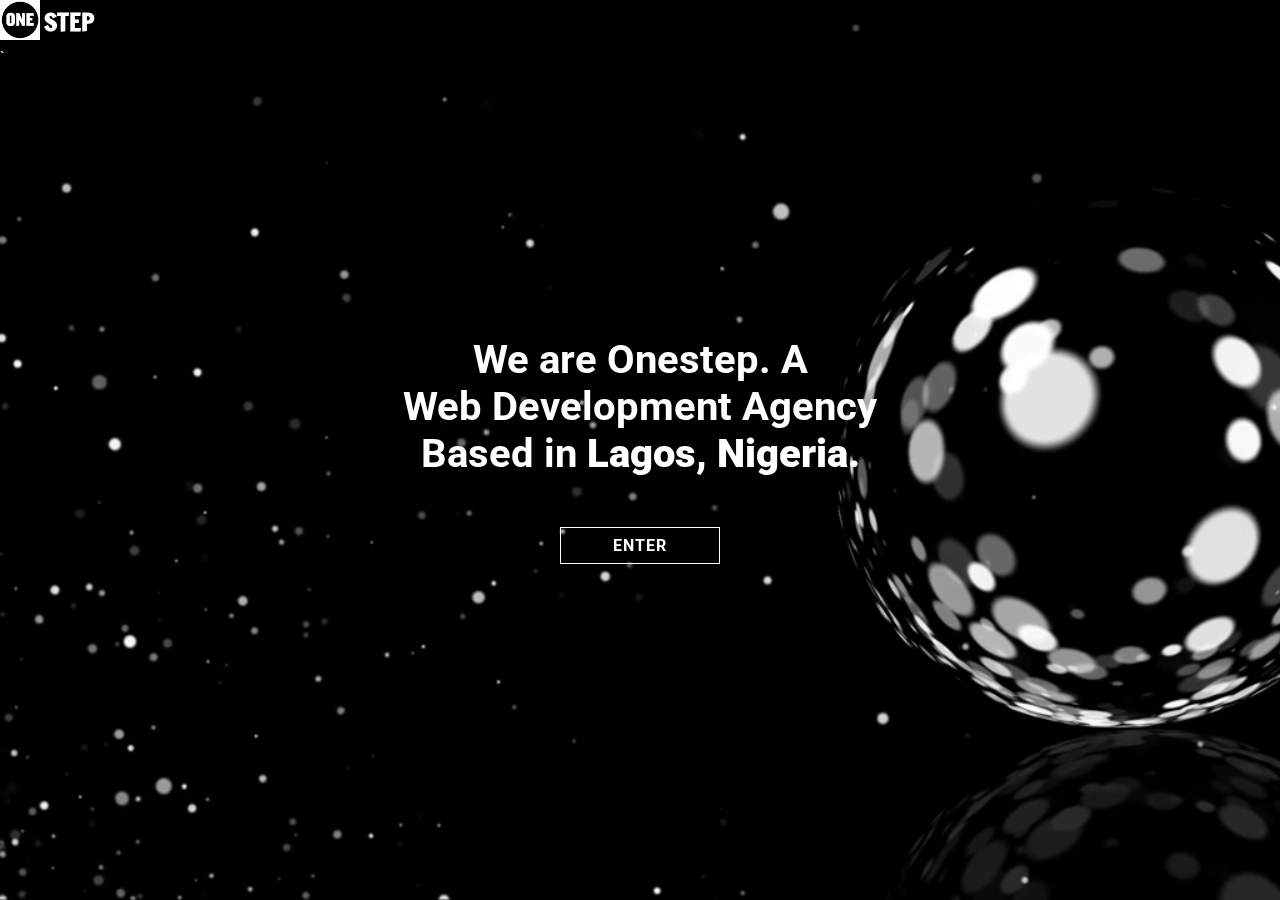
==== index.html @ 0c90d786 "New" ====
<!DOCTYPE html>
<html>
<head>
	<title>onestep</title>
	<meta charset="utf-8">
	<meta http-equiv="X-UA-Compatible" content="IE=edge">
	<meta name="viewport" content="width=device-width, initial-scale = 1">
	<link href="https://fonts.googleapis.com/css?family=Roboto" rel="stylesheet">
	<link href="https://fonts.googleapis.com/css?family=Francois+One" rel="stylesheet">
	<link rel="stylesheet" href="https://cdnjs.cloudflare.com/ajax/libs/font-awesome/4.7.0/css/font-awesome.min.css">
	<link rel="stylesheet" href="css/styles.css">
	<link rel="stylesheet" href="css/style-sm.css">
</head>
<body id="index">
	<div id="wrapper">
		<video id="video_bg1" autoplay muted loop>
			<source src="videos/index_vid.mp4" type="video/mp4">
		</video>
		<img id="one" src="images/onestep.png" width="40" alt="onestep">
		<h3 id="step">STEP</h3>
		<div id="frame">
			<div id="gallery_text">
				<div class="slideText">
					<h2>We are Onestep. A <br> Web Development Agency  <br> Based in <strong>Lagos, Nigeria.</strong></h2>
				</div>
				<!-- <div class="slideText"><h2>We create beautiful and <br> intelligent websites.</h2></div> -->
				<div id="enter"><h4><a href="pages/mainpage.html">ENTER</a></h4></div>
			</div>
		</div>
	</div>
	
</body>
</html>`
---- css/styles.css ----
/* Base Styling */

*{
	box-sizing: border-box;
	margin: 0;
	padding: 0;
}

body {
	font-family: 'Roboto', sans-serif;
}

body#index {
	font-family: 'Roboto', sans-serif;
	background-color: black;
	color: white;
	overflow-x: hidden;
}

body.mainpage {
	font-family: 'Roboto', sans-serif;
	overflow-x: hidden;
}

#wrapper {
	height: 100%;
	width: 100%;
}

#frame {
	position: absolute;
	top: 50%;
	left: 50%;
	margin-right: -50%;
	transform: translate(-50%, -50%);
}

#gallery_text {
	text-align: center;
	padding-left: 18px;
	padding-right: 18px;
}

div.slideText {
	text-align: center;
}

.slideText h2 {
	font-size: 40px;
}

/* Enter button */

div#enter {
	text-align: center;
	letter-spacing: 1px;
	border: 1px solid white;
	cursor: pointer;
	padding-top: 8px;
	padding-bottom: 8px;
	width: 160px;
	margin: auto;
	margin-top: 50px;
}

a {
	text-decoration: none;
	color: unset;
}


h3#step {
	font-family: 'Francois One', sans-serif;
	display: inline;
	position: relative;
	top: -9px;
	font-size: 25px;
}

#full_container {
	width: 100%;
	height: 100%;
}

.main_menu {
	display: none;
	width: 100%;
	height: 100%;
	position: fixed;
	top: 0;
	left: 0;
	background-color: #1e2328;
	text-align: center;
	text-transform: uppercase;
	z-index: 5;
	font-size: 55px;
}

.vertical_container {
	height: 100%;
	width: 100%;
}

.main_menu .vertical_content {
	position: absolute;
	top: 50%;
	left: 50%;
	width: 100%;
	transform: translate(-50%, -50%);
	padding-left: 15px;
	padding-right: 15px;
}

.vertical_content ul li {
	margin-bottom: 30px;
	position: relative;
}

.vertical_content ul li>a {
	color: white;
}

/* Style for the video background */


video#video_bg1 {
	position: fixed;
	min-width: 100%;
	min-height: 100%;
	z-index: -1;
}

video#video_bg2 {
	width: 100%;
	height: 100%;
}

/* Ends */

.top_container {

	height: 370px;
	background-color: black;
}

/* Slide Images */

img.slide_img {
	width: 100%;
	height: 370px;
}

.slick-dots li.slick-active button:before {
	opacity: 1;
}

.slick-dots li button:before {
	font-size: 15px;
	opacity: 1;
	color: white;
}

.slick-dots {
	bottom: 1px;
}

.slick-dotted.slick-slider {
	margin-bottom: 0;
}
/* Slideshow container */

.slideshow_container {
}

/* Intro Statement on mainpage */

.intro-statement {
	text-align: center;
	letter-spacing: 2px;
	font-family: cursive;
	background-color: black;
	color: white;
	padding: 50px;
}

.my_slides:hover {
	opacity: .6;
}

/* Moving animation */
/*
.move {	
	position: relative;
  	-webkit-animation: mymove .2s infinite;
  	-webkit-animation-delay: 6s;
  	animation: mymove .2s infinite;
  	animation-delay: 6s;
}

@-webkit-keyframes mymove {
  	from {left: 0%;}
  	to {left: 100%;}
}

@keyframes mymove {
  	from {left: 0%;} 
  	to {left: 100%;}
}
*/
#services_main {
	background-color: white;
	width: 100%;
}

.services-items {
	display: -webkit-flex; /* Safari */
	-webkit-flex-wrap: wrap;
	display: flex;
	flex-wrap: wrap;
	box-sizing: border-box;
}

#services_main h2 {
	text-align: center;
	padding-top: 80px;
	padding-bottom: 80px;
	letter-spacing: 1px;
	font-size: 30px;
}

.brand {
	padding: 5% 20px;
	width: calc(25% - 0px);
	text-align: center;
	border-right: 1px solid #eaeaea;
	border-top: 1px solid #eaeaea;
}

p.branding {
	font-size: 25px;
	margin-top: 7px;
	margin-bottom: 15px;
}
---- css/style-sm.css ----
@media (max-width: 767px) {

	video#video_bg1 {
	}

	.slideText h2 {
		font-size: 28px;
	}

	.topNav h2 {
		margin-top: unset;
		position: absolute;
		top: 8px;
		left: 15px;
	}

	.intro-statement h2 {
		font-size: 20px;
	}

	.brand {
		width: calc(50% - 0px);
	}



}
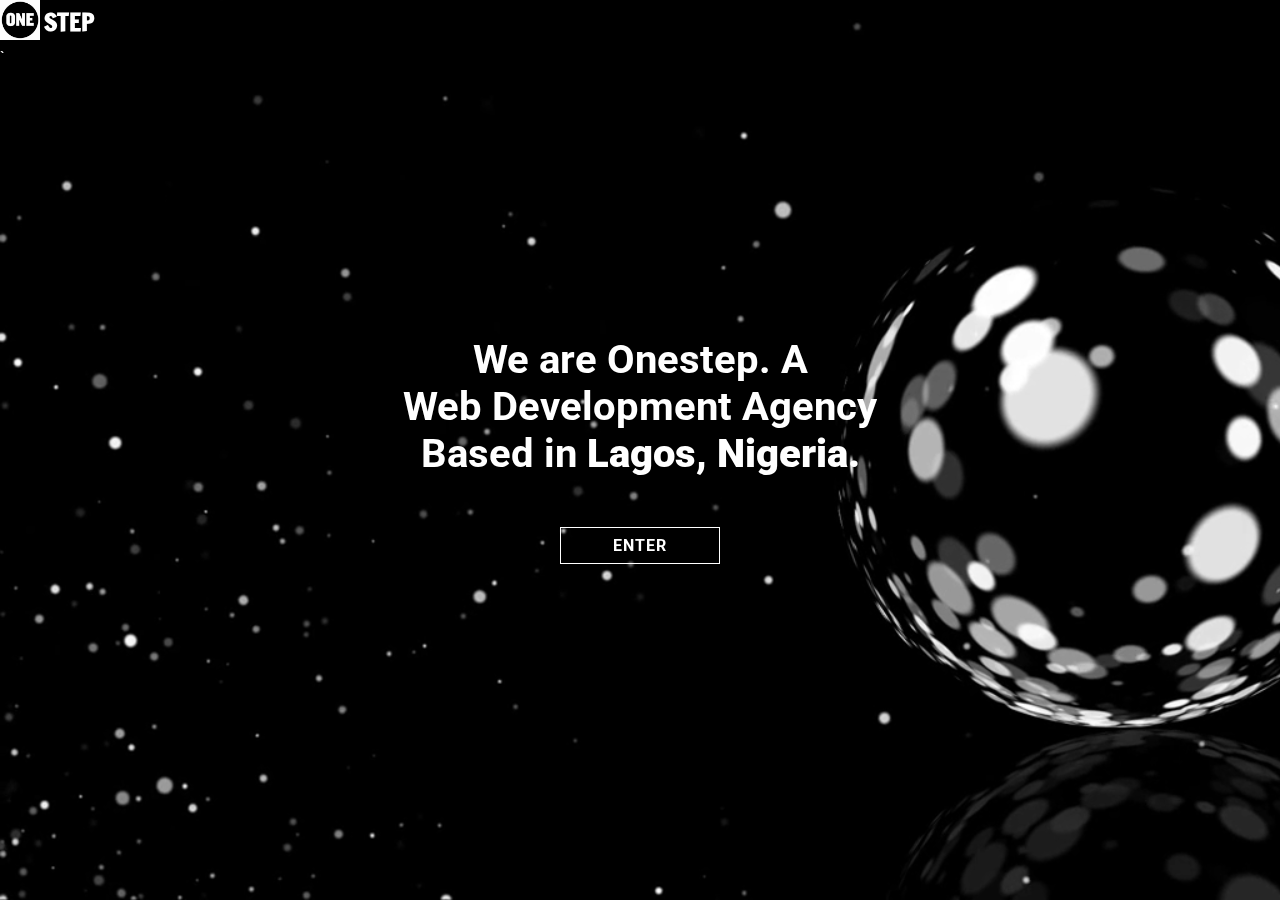
==== commit c087ca94: "New" ====
--- a/index.html
+++ b/index.html
@@ -13,9 +13,10 @@
 </head>
 <body id="index">
 	<div id="wrapper">
-		<video id="video_bg1" autoplay muted loop>
+		<video class="video" id="video_bg1" autoplay muted loop>
 			<source src="videos/index_vid.mp4" type="video/mp4">
 		</video>
+		<canvas class="canvas"></canvas>
 		<img id="one" src="images/onestep.png" width="40" alt="onestep">
 		<h3 id="step">STEP</h3>
 		<div id="frame">
@@ -28,6 +29,30 @@
 			</div>
 		</div>
 	</div>
-	
+<script src="javascript/canvas_video_player.js"></script>
+<script>
+
+var isIOS = /iPad|iPhone|iPod/.test(navigator.platform);
+
+if (isIOS) {
+
+    var canvasVideo = new CanvasVideoPlayer({
+        videoSelector: '.video',
+        canvasSelector: '.canvas',
+        timelineSelector: false,
+        autoplay: true,
+        makeLoop: true,
+        pauseOnClick: false,
+        audio: false
+    });
+
+} else {
+
+    // Use HTML5 video
+    document.querySelectorAll('.canvas')[0].style.display = 'none';
+
+}   
+
+</script>
 </body>
 </html>`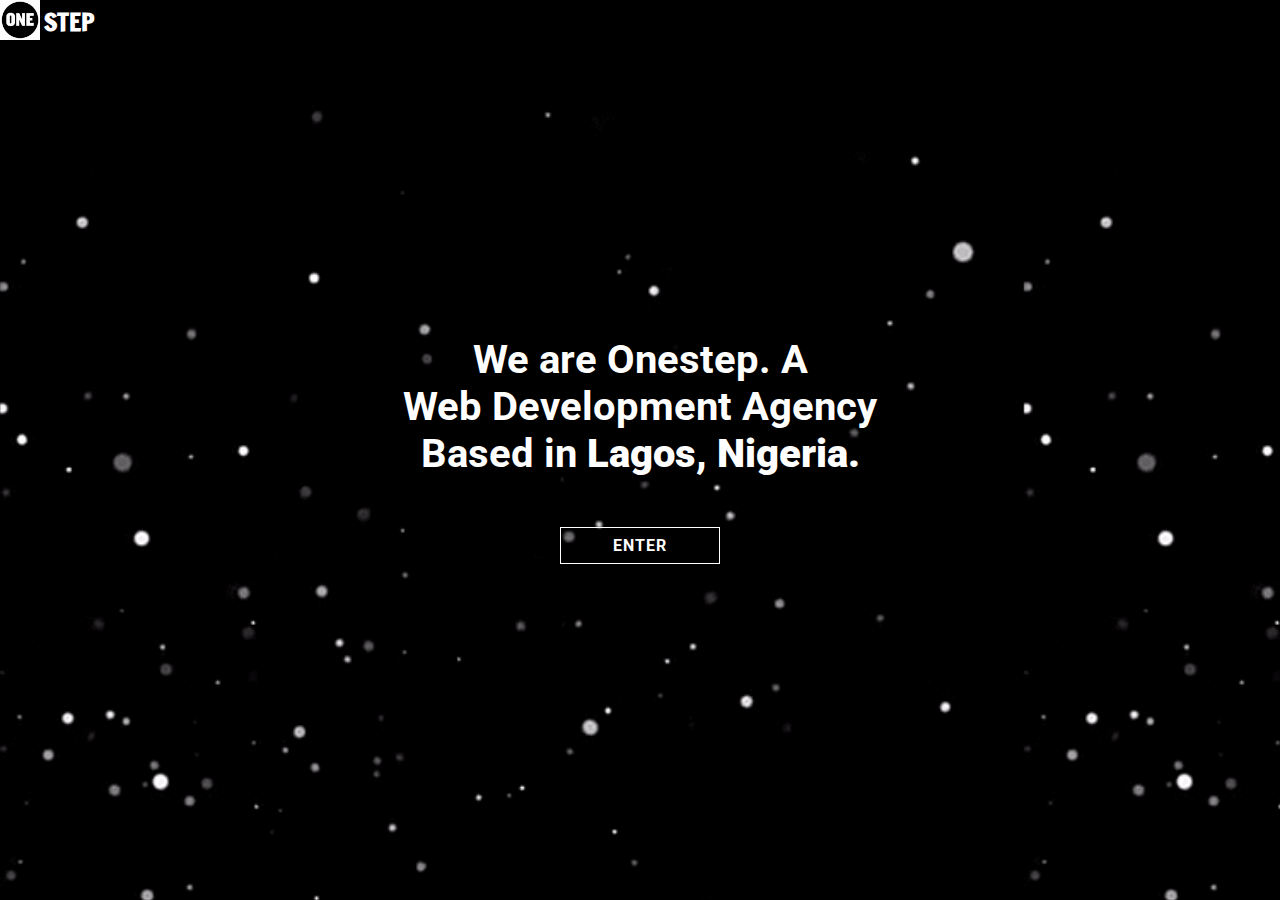
==== commit e6a2d5b0: "New" ====
--- a/index.html
+++ b/index.html
@@ -13,9 +13,9 @@
 </head>
 <body id="index">
 	<div id="wrapper">
-		<video class="video" id="video_bg1" autoplay muted loop>
+<!-- 		<video class="video" id="video_bg1" autoplay muted loop>
 			<source src="videos/index_vid.mp4" type="video/mp4">
-		</video>
+		</video> -->
 		<canvas class="canvas"></canvas>
 		<img id="one" src="images/onestep.png" width="40" alt="onestep">
 		<h3 id="step">STEP</h3>
@@ -55,4 +55,4 @@
 
 </script>
 </body>
-</html>`+</html>--- a/css/styles.css
+++ b/css/styles.css
@@ -11,6 +11,8 @@
 }
 
 body#index {
+	background-image: url(../videos/index_gif.gif);
+	background-size: 80%;
 	font-family: 'Roboto', sans-serif;
 	background-color: black;
 	color: white;
@@ -123,13 +125,13 @@
 /* Style for the video background */
 
 
-video#video_bg1 {
+/*video#video_bg1 {
 	position: fixed;
 	min-width: 100%;
 	min-height: 100%;
 	z-index: -1;
 }
-
+*/
 video#video_bg2 {
 	width: 100%;
 	height: 100%;
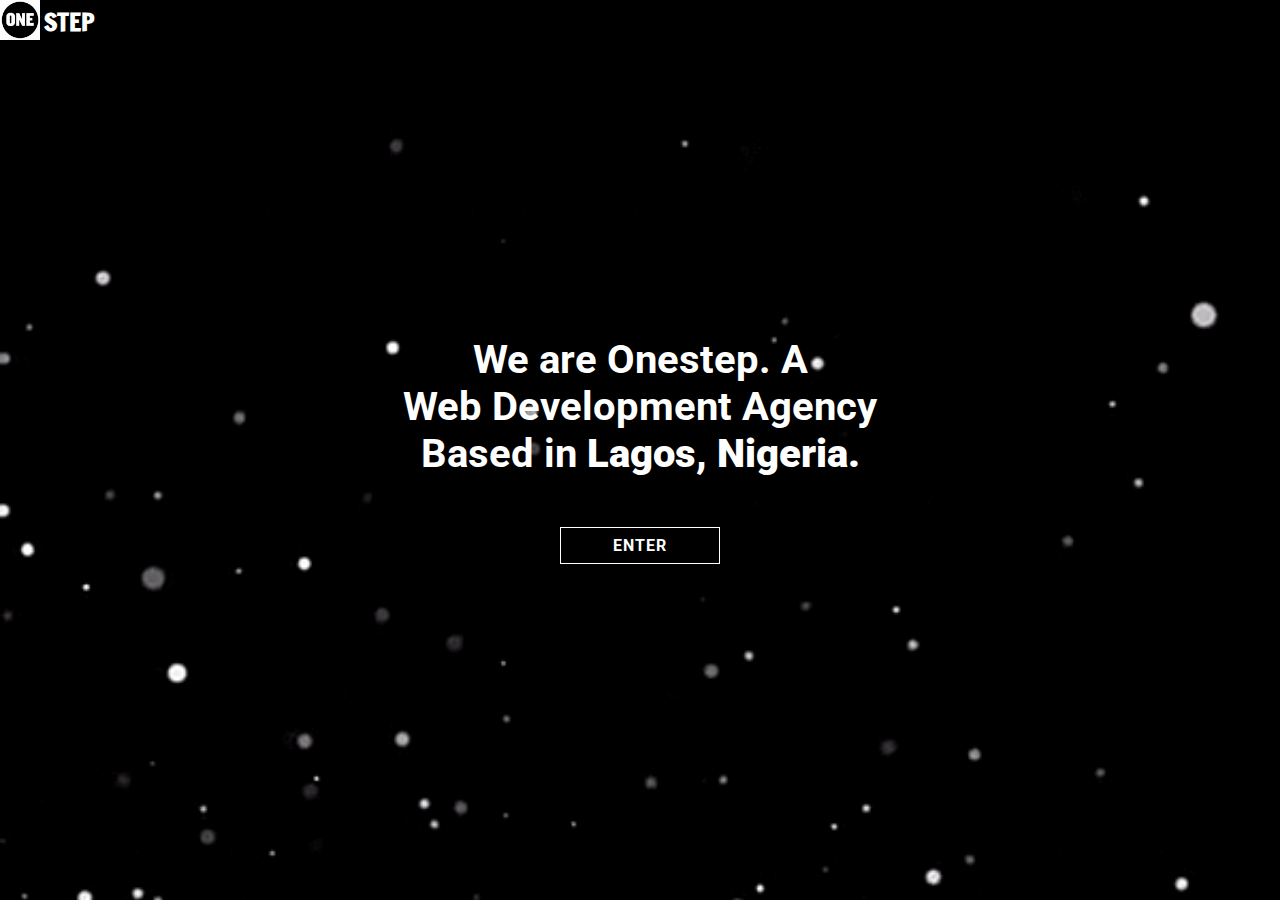
==== commit a36f39e3: "New" ====
--- a/index.html
+++ b/index.html
@@ -13,10 +13,6 @@
 </head>
 <body id="index">
 	<div id="wrapper">
-<!-- 		<video class="video" id="video_bg1" autoplay muted loop>
-			<source src="videos/index_vid.mp4" type="video/mp4">
-		</video> -->
-		<canvas class="canvas"></canvas>
 		<img id="one" src="images/onestep.png" width="40" alt="onestep">
 		<h3 id="step">STEP</h3>
 		<div id="frame">
@@ -29,30 +25,5 @@
 			</div>
 		</div>
 	</div>
-<script src="javascript/canvas_video_player.js"></script>
-<script>
-
-var isIOS = /iPad|iPhone|iPod/.test(navigator.platform);
-
-if (isIOS) {
-
-    var canvasVideo = new CanvasVideoPlayer({
-        videoSelector: '.video',
-        canvasSelector: '.canvas',
-        timelineSelector: false,
-        autoplay: true,
-        makeLoop: true,
-        pauseOnClick: false,
-        audio: false
-    });
-
-} else {
-
-    // Use HTML5 video
-    document.querySelectorAll('.canvas')[0].style.display = 'none';
-
-}   
-
-</script>
 </body>
 </html>--- a/css/styles.css
+++ b/css/styles.css
@@ -12,7 +12,8 @@
 
 body#index {
 	background-image: url(../videos/index_gif.gif);
-	background-size: 80%;
+	background-size: cover;
+	background-attachment: fixed;
 	font-family: 'Roboto', sans-serif;
 	background-color: black;
 	color: white;
@@ -24,11 +25,11 @@
 	overflow-x: hidden;
 }
 
-#wrapper {
-	height: 100%;
-	width: 100%;
-}
-
+/*#wrapper {
+	height: 100%;
+	width: 100%;
+}
+*/
 #frame {
 	position: absolute;
 	top: 50%;
@@ -131,13 +132,17 @@
 	min-height: 100%;
 	z-index: -1;
 }
+
+video#video_bg2 {
+	width: 100%;
+	height: 100%;
+}
 */
-video#video_bg2 {
-	width: 100%;
-	height: 100%;
-}
-
 /* Ends */
+
+#gif_bg2 {
+	width: 100%;
+}
 
 .top_container {
 
